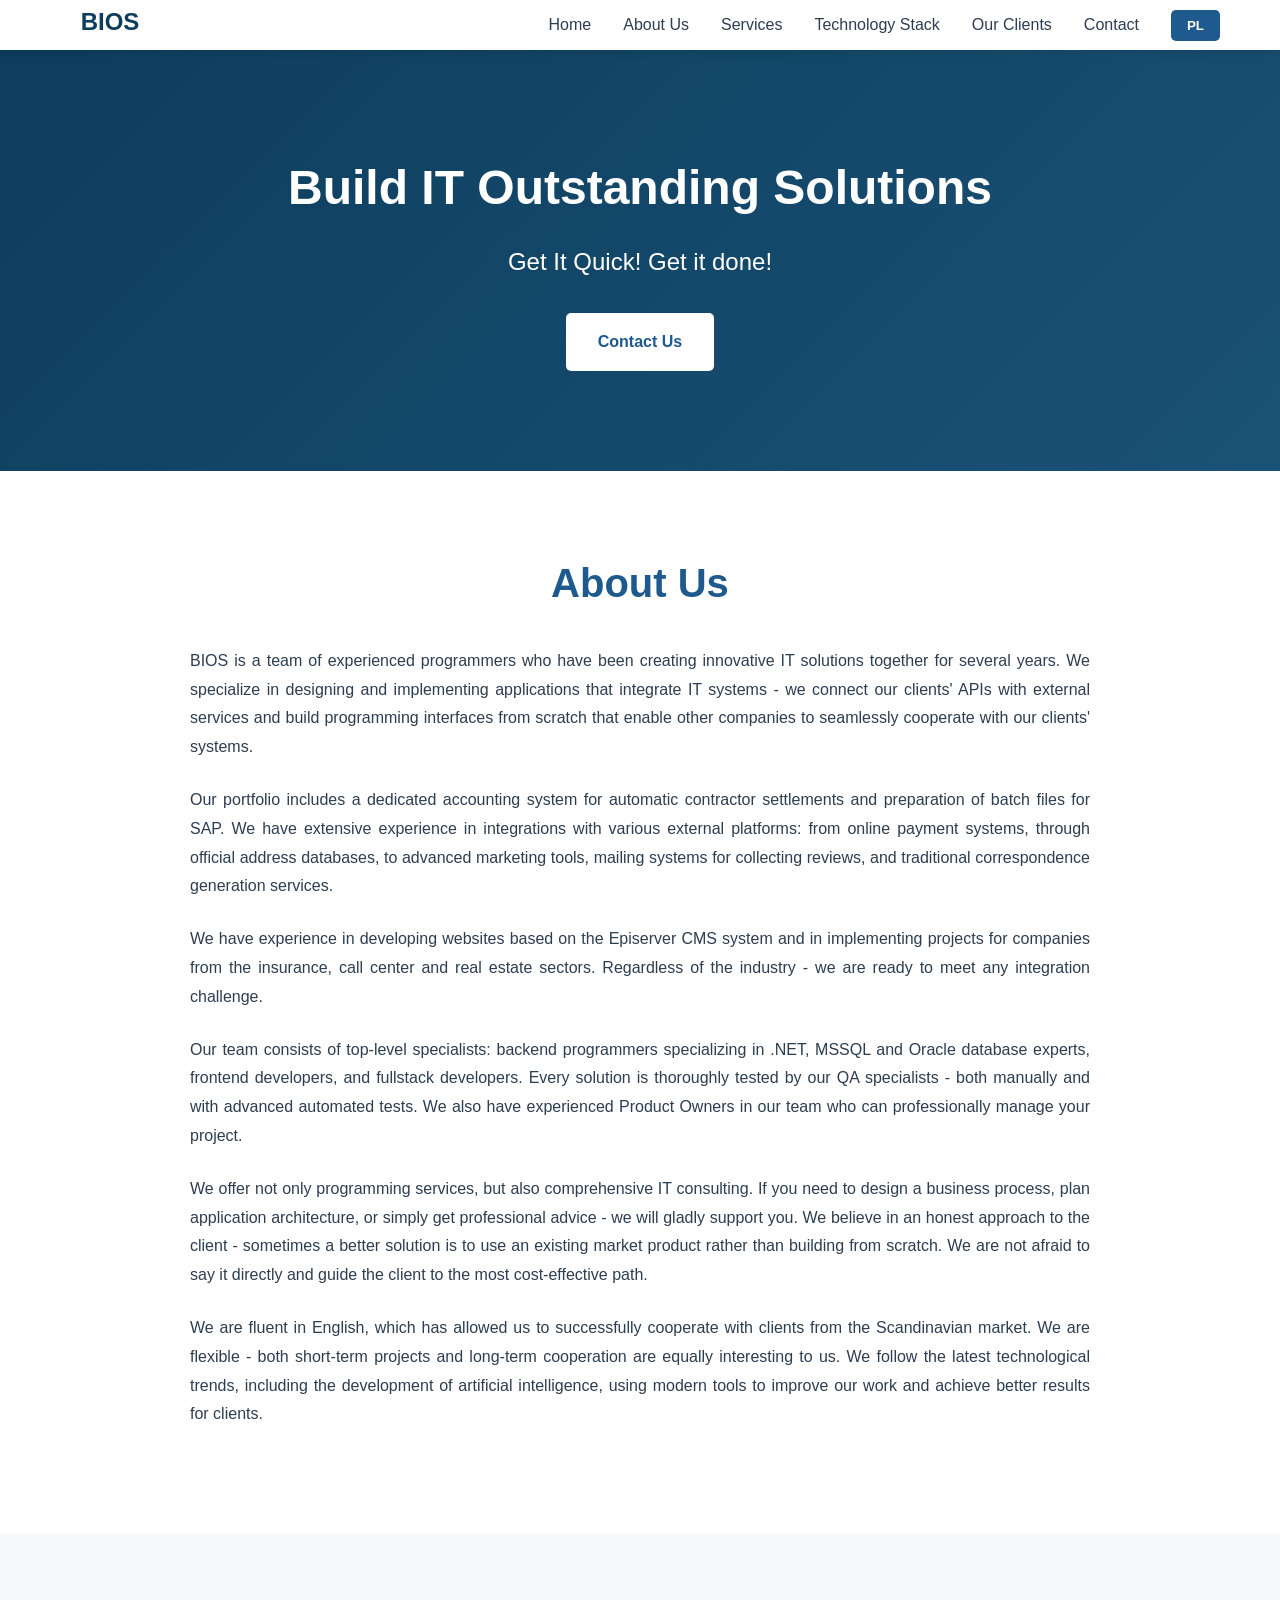
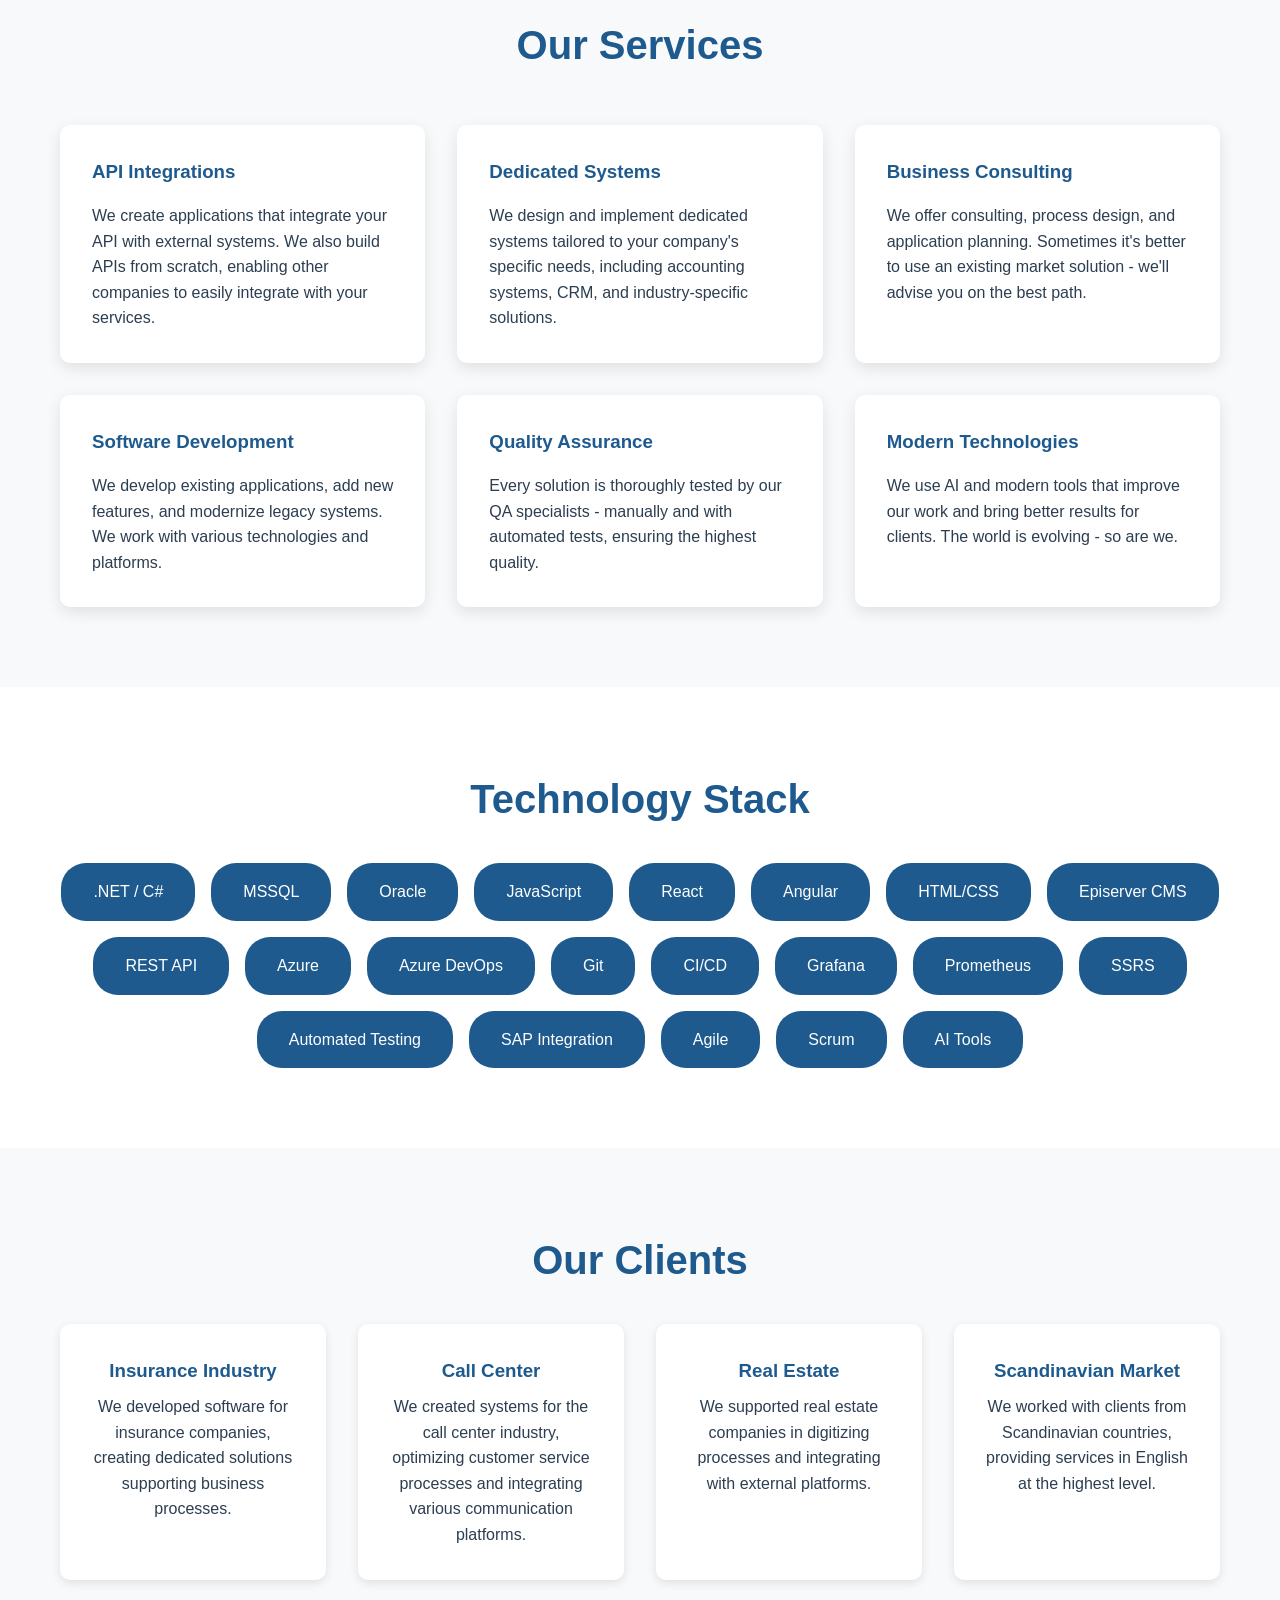
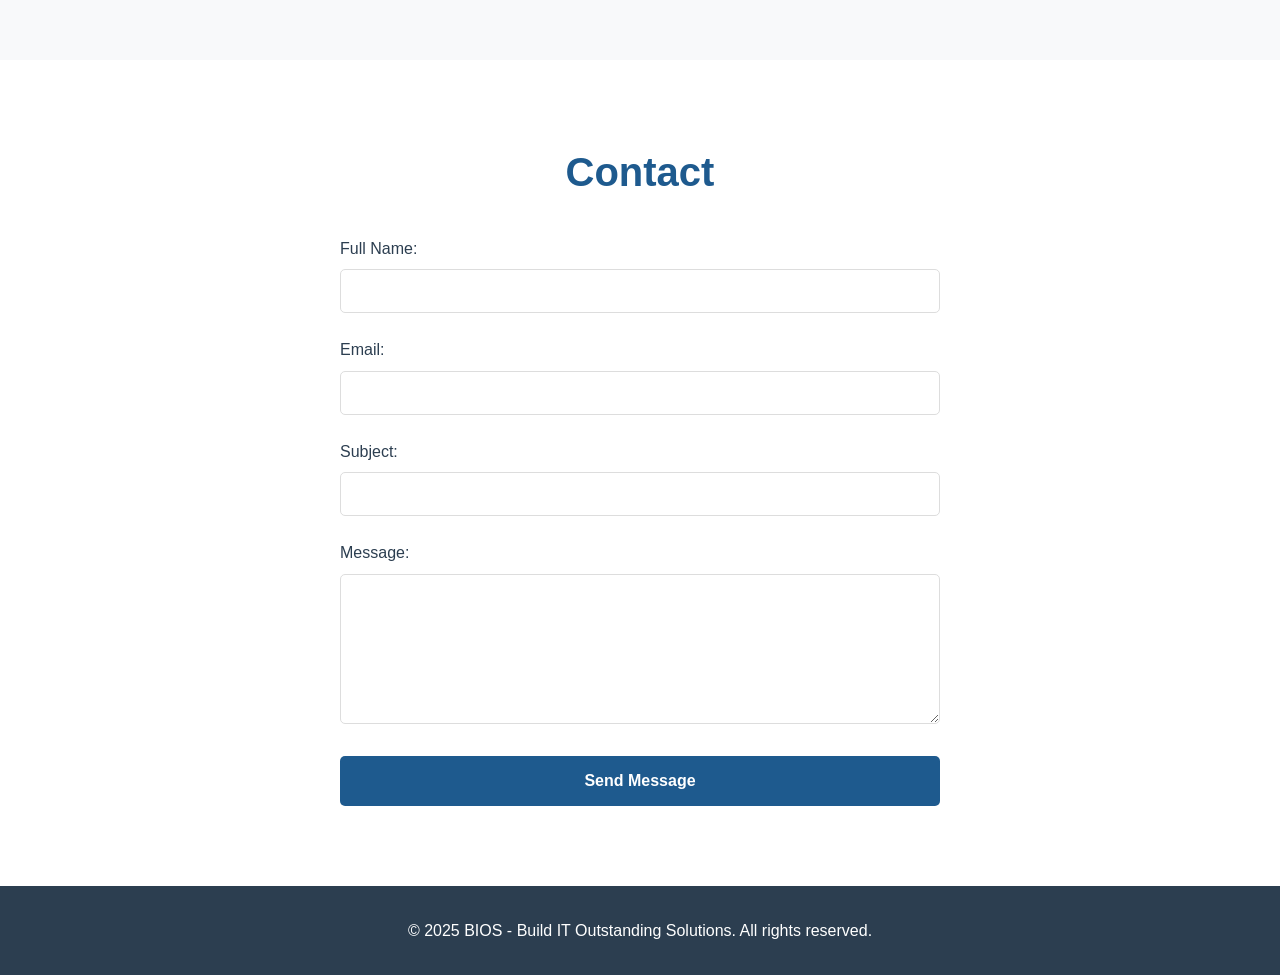
==== index.html @ 59b01c9f "Add files via upload" ====
<!DOCTYPE html>
<html lang="en">
<head>
    <meta charset="UTF-8">
    <meta name="viewport" content="width=device-width, initial-scale=1.0">
    <title>BIOS - Build IT Outstanding Solutions</title>
    <style>
        * {
            margin: 0;
            padding: 0;
            box-sizing: border-box;
        }

        :root {
            --primary-color: #1e5a8e;
            --secondary-color: #2980b9;
            --accent-color: #3498db;
            --text-dark: #2c3e50;
            --text-light: #7f8c8d;
            --bg-light: #f8f9fa;
            --white: #ffffff;
        }

        body {
            font-family: 'Segoe UI', Tahoma, Geneva, Verdana, sans-serif;
            line-height: 1.6;
            color: var(--text-dark);
        }

        .container {
            max-width: 1200px;
            margin: 0 auto;
            padding: 0 20px;
        }

        header {
            background: var(--white);
            box-shadow: 0 2px 10px rgba(0,0,0,0.1);
            position: sticky;
            top: 0;
            z-index: 1000;
        }

        nav {
            display: flex;
            justify-content: space-between;
            align-items: center;
            padding: 1rem 0;
        }

        .logo {
            height: 50px;
            filter: none;
        }

        .nav-links {
            display: flex;
            list-style: none;
            gap: 2rem;
            align-items: center;
        }

        .nav-links a {
            text-decoration: none;
            color: var(--text-dark);
            font-weight: 500;
            transition: color 0.3s;
        }

        .nav-links a:hover {
            color: var(--primary-color);
        }

        .lang-switch {
            background: var(--primary-color);
            color: white;
            border: none;
            padding: 0.5rem 1rem;
            border-radius: 5px;
            cursor: pointer;
            font-weight: bold;
            transition: background 0.3s;
        }

        .lang-switch:hover {
            background: var(--secondary-color);
        }

        .hero {
            background: linear-gradient(135deg, #0d3d5c, #1a5276);
            color: white;
            padding: 100px 0;
            text-align: center;
        }

        .hero h1 {
            font-size: 3rem;
            margin-bottom: 1rem;
        }

        .hero p {
            font-size: 1.5rem;
            margin-bottom: 2rem;
        }

        .cta-button {
            background: white;
            color: var(--primary-color);
            padding: 1rem 2rem;
            text-decoration: none;
            border-radius: 5px;
            font-weight: bold;
            display: inline-block;
            transition: transform 0.3s;
        }

        .cta-button:hover {
            transform: translateY(-3px);
        }

        section {
            padding: 80px 0;
        }

        section:nth-child(even):not(.hero) {
            background: var(--bg-light);
        }

        h2 {
            font-size: 2.5rem;
            color: var(--primary-color);
            margin-bottom: 2rem;
            text-align: center;
        }

        .about-content {
            max-width: 900px;
            margin: 0 auto;
            text-align: justify;
            line-height: 1.8;
        }

        .about-content p {
            margin-bottom: 1.5rem;
        }

        .services-grid {
            display: grid;
            grid-template-columns: repeat(auto-fit, minmax(300px, 1fr));
            gap: 2rem;
            margin-top: 3rem;
        }

        .service-card {
            background: white;
            padding: 2rem;
            border-radius: 10px;
            box-shadow: 0 5px 15px rgba(0,0,0,0.1);
            transition: transform 0.3s;
        }

        .service-card:hover {
            transform: translateY(-10px);
        }

        .service-card h3 {
            color: var(--primary-color);
            margin-bottom: 1rem;
        }

        .tech-stack {
            display: flex;
            flex-wrap: wrap;
            gap: 1rem;
            justify-content: center;
            margin-top: 2rem;
        }

        .tech-item {
            background: var(--primary-color);
            color: white;
            padding: 1rem 2rem;
            border-radius: 25px;
            font-weight: 500;
        }

        .clients-list {
            display: grid;
            grid-template-columns: repeat(auto-fit, minmax(250px, 1fr));
            gap: 2rem;
            margin-top: 2rem;
        }

        .client-card {
            background: white;
            padding: 2rem;
            border-radius: 10px;
            text-align: center;
            box-shadow: 0 3px 10px rgba(0,0,0,0.1);
        }

        .client-card h3 {
            color: var(--primary-color);
            margin-bottom: 0.5rem;
        }

        .contact-form {
            max-width: 600px;
            margin: 0 auto;
        }

        .form-group {
            margin-bottom: 1.5rem;
        }

        .form-group label {
            display: block;
            margin-bottom: 0.5rem;
            font-weight: 500;
        }

        .form-group input,
        .form-group textarea {
            width: 100%;
            padding: 0.75rem;
            border: 1px solid #ddd;
            border-radius: 5px;
            font-size: 1rem;
        }

        .form-group textarea {
            min-height: 150px;
            resize: vertical;
        }

        .submit-button {
            background: var(--primary-color);
            color: white;
            padding: 1rem 2rem;
            border: none;
            border-radius: 5px;
            font-size: 1rem;
            cursor: pointer;
            width: 100%;
            font-weight: bold;
            transition: background 0.3s;
        }

        .submit-button:hover {
            background: var(--secondary-color);
        }

        footer {
            background: var(--text-dark);
            color: white;
            text-align: center;
            padding: 2rem 0;
        }

        .mobile-menu-btn {
            display: none;
            background: none;
            border: none;
            font-size: 1.5rem;
            cursor: pointer;
        }

        @media (max-width: 768px) {
            .nav-links {
                display: none;
                flex-direction: column;
                position: absolute;
                top: 70px;
                left: 0;
                right: 0;
                background: white;
                padding: 1rem;
                box-shadow: 0 5px 10px rgba(0,0,0,0.1);
            }

            .nav-links.active {
                display: flex;
            }

            .mobile-menu-btn {
                display: block;
            }

            .hero h1 {
                font-size: 2rem;
            }

            .hero p {
                font-size: 1.2rem;
            }

            h2 {
                font-size: 2rem;
            }
        }
    </style>
</head>
<body>
    <header>
        <nav class="container">
            <img src="[data-uri]" alt="BIOS Logo" class="logo">
            <button class="mobile-menu-btn" onclick="toggleMenu()">☰</button>
            <ul class="nav-links" id="navLinks">
                <li><a href="#home" data-en="Home" data-pl="Start">Home</a></li>
                <li><a href="#about" data-en="About Us" data-pl="O nas">About Us</a></li>
                <li><a href="#services" data-en="Services" data-pl="Usługi">Services</a></li>
                <li><a href="#tech" data-en="Technology Stack" data-pl="Technologie">Technology Stack</a></li>
                <li><a href="#clients" data-en="Our Clients" data-pl="Klienci">Our Clients</a></li>
                <li><a href="#contact" data-en="Contact" data-pl="Kontakt">Contact</a></li>
                <li><button class="lang-switch" onclick="toggleLanguage()">PL</button></li>
            </ul>
        </nav>
    </header>

    <section class="hero" id="home">
        <div class="container">
            <h1 data-en="Build IT Outstanding Solutions" data-pl="Build IT Outstanding Solutions">Build IT Outstanding Solutions</h1>
            <p data-en="Get It Quick! Get it done!" data-pl="Get It Quick! Get it done!">Get It Quick! Get it done!</p>
            <a href="#contact" class="cta-button" data-en="Contact Us" data-pl="Skontaktuj się z nami">Contact Us</a>
        </div>
    </section>

    <section id="about" style="scroll-margin-top: 70px;">
        <div class="container">
            <h2 data-en="About Us" data-pl="O nas">About Us</h2>
            <div class="about-content">
                <p data-en="BIOS is a team of experienced programmers who have been creating innovative IT solutions together for several years. We specialize in designing and implementing applications that integrate IT systems - we connect our clients' APIs with external services and build programming interfaces from scratch that enable other companies to seamlessly cooperate with our clients' systems." data-pl="BIOS to zespół doświadczonych programistów, którzy od kilku lat tworzą razem innowacyjne rozwiązania IT. Nasza specjalizacja to projektowanie i implementacja aplikacji integrujących systemy informatyczne - łączymy API klientów z zewnętrznymi usługami oraz budujemy od podstaw interfejsy programistyczne, które umożliwiają innym firmom bezproblemową współpracę z systemami naszych klientów.">
                    BIOS is a team of experienced programmers who have been creating innovative IT solutions together for several years. We specialize in designing and implementing applications that integrate IT systems - we connect our clients' APIs with external services and build programming interfaces from scratch that enable other companies to seamlessly cooperate with our clients' systems.
                </p>
                <p data-en="Our portfolio includes a dedicated accounting system for automatic contractor settlements and preparation of batch files for SAP. We have extensive experience in integrations with various external platforms: from online payment systems, through official address databases, to advanced marketing tools, mailing systems for collecting reviews, and traditional correspondence generation services." data-pl="W naszym portfolio znajdują się między innymi dedykowany system księgowy do automatycznego rozliczania kontrahentów oraz przygotowywania plików wsadowych do SAP. Posiadamy bogate doświadczenie w integracjach z różnorodnymi platformami zewnętrznymi: od systemów płatności online, przez oficjalne bazy adresowe, po zaawansowane narzędzia marketingowe, systemy mailingowe do zbierania opinii oraz usługi generowania tradycyjnej korespondencji.">
                    Our portfolio includes a dedicated accounting system for automatic contractor settlements and preparation of batch files for SAP. We have extensive experience in integrations with various external platforms: from online payment systems, through official address databases, to advanced marketing tools, mailing systems for collecting reviews, and traditional correspondence generation services.
                </p>
                <p data-en="We have experience in developing websites based on the Episerver CMS system and in implementing projects for companies from the insurance, call center and real estate sectors. Regardless of the industry - we are ready to meet any integration challenge." data-pl="Mamy doświadczenie w rozwoju stron internetowych opartych na systemie CMS Episerver oraz w realizacji projektów dla firm z sektora ubezpieczeniowego, call center i nieruchomości. Niezależnie od branży - jesteśmy gotowi sprostać każdemu wyzwaniu integracyjnemu.">
                    We have experience in developing websites based on the Episerver CMS system and in implementing projects for companies from the insurance, call center and real estate sectors. Regardless of the industry - we are ready to meet any integration challenge.
                </p>
                <p data-en="Our team consists of top-level specialists: backend programmers specializing in .NET, MSSQL and Oracle database experts, frontend developers, and fullstack developers. Every solution is thoroughly tested by our QA specialists - both manually and with advanced automated tests. We also have experienced Product Owners in our team who can professionally manage your project." data-pl="Nasz zespół tworzą specjaliści na najwyższym poziomie: programiści backend specjalizujący się w .NET, eksperci baz danych MSSQL i Oracle, frontend developerzy oraz fullstack developerzy. Każde rozwiązanie jest szczegółowo testowane przez naszych specjalistów QA - zarówno manualnie, jak i za pomocą zaawansowanych testów automatycznych. W zespole posiadamy również doświadczonych Product Ownerów, którzy mogą profesjonalnie zarządzać Twoim projektem.">
                    Our team consists of top-level specialists: backend programmers specializing in .NET, MSSQL and Oracle database experts, frontend developers, and fullstack developers. Every solution is thoroughly tested by our QA specialists - both manually and with advanced automated tests. We also have experienced Product Owners in our team who can professionally manage your project.
                </p>
                <p data-en="We offer not only programming services, but also comprehensive IT consulting. If you need to design a business process, plan application architecture, or simply get professional advice - we will gladly support you. We believe in an honest approach to the client - sometimes a better solution is to use an existing market product rather than building from scratch. We are not afraid to say it directly and guide the client to the most cost-effective path." data-pl="Oferujemy nie tylko usługi programistyczne, ale również kompleksowy konsulting IT. Jeśli potrzebujesz zaprojektowania procesu biznesowego, zaplanowania architektury aplikacji czy po prostu fachowej konsultacji - chętnie Cię wspomożemy. Wierzymy w uczciwe podejście do klienta - czasem lepszym rozwiązaniem jest skorzystanie z gotowego produktu rynkowego niż budowa od zera. Nie boimy się powiedzieć tego wprost i naprowadzić klienta na najbardziej opłacalną ścieżkę.">
                    We offer not only programming services, but also comprehensive IT consulting. If you need to design a business process, plan application architecture, or simply get professional advice - we will gladly support you. We believe in an honest approach to the client - sometimes a better solution is to use an existing market product rather than building from scratch. We are not afraid to say it directly and guide the client to the most cost-effective path.
                </p>
                <p data-en="We are fluent in English, which has allowed us to successfully cooperate with clients from the Scandinavian market. We are flexible - both short-term projects and long-term cooperation are equally interesting to us. We follow the latest technological trends, including the development of artificial intelligence, using modern tools to improve our work and achieve better results for clients." data-pl="Biegle posługujemy się językiem angielskim, co pozwoliło nam skutecznie współpracować z klientami z rynku skandynawskiego. Jesteśmy elastyczni - zarówno krótkoterminowe projekty, jak i długofalowa współpraca są dla nas równie interesujące. Śledzimy najnowsze trendy technologiczne, w tym rozwój sztucznej inteligencji, wykorzystując nowoczesne narzędzia do usprawnienia naszej pracy i osiągania lepszych rezultatów dla klientów.">
                    We are fluent in English, which has allowed us to successfully cooperate with clients from the Scandinavian market. We are flexible - both short-term projects and long-term cooperation are equally interesting to us. We follow the latest technological trends, including the development of artificial intelligence, using modern tools to improve our work and achieve better results for clients.
                </p>
            </div>
        </div>
    </section>

    <section id="services" style="scroll-margin-top: 70px;">
        <div class="container">
            <h2 data-en="Our Services" data-pl="Nasze usługi">Our Services</h2>
            <div class="services-grid">
                <div class="service-card">
                    <h3 data-en="API Integrations" data-pl="Integracje API">API Integrations</h3>
                    <p data-en="We create applications that integrate your API with external systems. We also build APIs from scratch, enabling other companies to easily integrate with your services." data-pl="Tworzymy aplikacje integrujące Twoje API z zewnętrznymi systemami. Budujemy również API od podstaw, umożliwiając innym firmom łatwą integrację z Twoimi usługami.">
                        We create applications that integrate your API with external systems. We also build APIs from scratch, enabling other companies to easily integrate with your services.
                    </p>
                </div>
                <div class="service-card">
                    <h3 data-en="Dedicated Systems" data-pl="Systemy dedykowane">Dedicated Systems</h3>
                    <p data-en="We design and implement dedicated systems tailored to your company's specific needs, including accounting systems, CRM, and industry-specific solutions." data-pl="Projektujemy i wdrażamy dedykowane systemy dostosowane do specyficznych potrzeb Twojej firmy, w tym systemy księgowe, CRM, czy rozwiązania branżowe.">
                        We design and implement dedicated systems tailored to your company's specific needs, including accounting systems, CRM, and industry-specific solutions.
                    </p>
                </div>
                <div class="service-card">
                    <h3 data-en="Business Consulting" data-pl="Konsulting biznesowy">Business Consulting</h3>
                    <p data-en="We offer consulting, process design, and application planning. Sometimes it's better to use an existing market solution - we'll advise you on the best path." data-pl="Oferujemy konsultacje, projektowanie procesów i planowanie aplikacji. Czasem lepiej skorzystać z gotowego rozwiązania rynkowego - doradzimy Ci najlepszą ścieżkę.">
                        We offer consulting, process design, and application planning. Sometimes it's better to use an existing market solution - we'll advise you on the best path.
                    </p>
                </div>
                <div class="service-card">
                    <h3 data-en="Software Development" data-pl="Rozwój oprogramowania">Software Development</h3>
                    <p data-en="We develop existing applications, add new features, and modernize legacy systems. We work with various technologies and platforms." data-pl="Rozwijamy istniejące aplikacje, dodajemy nowe funkcjonalności i modernizujemy legacy systems. Pracujemy z różnymi technologiami i platformami.">
                        We develop existing applications, add new features, and modernize legacy systems. We work with various technologies and platforms.
                    </p>
                </div>
                <div class="service-card">
                    <h3 data-en="Quality Assurance" data-pl="Zapewnienie jakości">Quality Assurance</h3>
                    <p data-en="Every solution is thoroughly tested by our QA specialists - manually and with automated tests, ensuring the highest quality." data-pl="Każde rozwiązanie jest dokładnie testowane przez naszych specjalistów QA - manualnie oraz za pomocą testów automatycznych, zapewniając najwyższą jakość.">
                        Every solution is thoroughly tested by our QA specialists - manually and with automated tests, ensuring the highest quality.
                    </p>
                </div>
                <div class="service-card">
                    <h3 data-en="Modern Technologies" data-pl="Nowoczesne technologie">Modern Technologies</h3>
                    <p data-en="We use AI and modern tools that improve our work and bring better results for clients. The world is evolving - so are we." data-pl="Wykorzystujemy AI i nowoczesne narzędzia, które usprawniają naszą pracę i przynoszą lepsze rezultaty dla klientów. Świat się rozwija - my również.">
                        We use AI and modern tools that improve our work and bring better results for clients. The world is evolving - so are we.
                    </p>
                </div>
            </div>
        </div>
    </section>

    <section id="tech" style="scroll-margin-top: 70px;">
        <div class="container">
            <h2 data-en="Technology Stack" data-pl="Stack technologiczny">Technology Stack</h2>
            <div class="tech-stack">
                <span class="tech-item">.NET / C#</span>
                <span class="tech-item">MSSQL</span>
                <span class="tech-item">Oracle</span>
                <span class="tech-item">JavaScript</span>
                <span class="tech-item">React</span>
                <span class="tech-item">Angular</span>
                <span class="tech-item">HTML/CSS</span>
                <span class="tech-item">Episerver CMS</span>
                <span class="tech-item">REST API</span>
                <span class="tech-item">Azure</span>
                <span class="tech-item">Azure DevOps</span>
                <span class="tech-item">Git</span>
                <span class="tech-item">CI/CD</span>
                <span class="tech-item">Grafana</span>
                <span class="tech-item">Prometheus</span>
                <span class="tech-item">SSRS</span>
                <span class="tech-item">Automated Testing</span>
                <span class="tech-item">SAP Integration</span>
                <span class="tech-item">Agile</span>
                <span class="tech-item">Scrum</span>
                <span class="tech-item">AI Tools</span>
            </div>
        </div>
    </section>

    <section id="clients" style="scroll-margin-top: 70px;">
        <div class="container">
            <h2 data-en="Our Clients" data-pl="Nasi klienci">Our Clients</h2>
            <div class="clients-list">
                <div class="client-card">
                    <h3 data-en="Insurance Industry" data-pl="Branża ubezpieczeniowa">Insurance Industry</h3>
                    <p data-en="We developed software for insurance companies, creating dedicated solutions supporting business processes." data-pl="Rozwijaliśmy oprogramowanie dla firm ubezpieczeniowych, tworząc dedykowane rozwiązania wspierające procesy biznesowe.">
                        We developed software for insurance companies, creating dedicated solutions supporting business processes.
                    </p>
                </div>
                <div class="client-card">
                    <h3 data-en="Call Center" data-pl="Call Center">Call Center</h3>
                    <p data-en="We created systems for the call center industry, optimizing customer service processes and integrating various communication platforms." data-pl="Tworzyliśmy systemy dla branży call center, optymalizując procesy obsługi klienta i integrując różne platformy komunikacyjne.">
                        We created systems for the call center industry, optimizing customer service processes and integrating various communication platforms.
                    </p>
                </div>
                <div class="client-card">
                    <h3 data-en="Real Estate" data-pl="Nieruchomości">Real Estate</h3>
                    <p data-en="We supported real estate companies in digitizing processes and integrating with external platforms." data-pl="Wspieraliśmy firmy z branży nieruchomości w digitalizacji procesów i integracji z zewnętrznymi platformami.">
                        We supported real estate companies in digitizing processes and integrating with external platforms.
                    </p>
                </div>
                <div class="client-card">
                    <h3 data-en="Scandinavian Market" data-pl="Rynek skandynawski">Scandinavian Market</h3>
                    <p data-en="We worked with clients from Scandinavian countries, providing services in English at the highest level." data-pl="Współpracowaliśmy z klientami z krajów skandynawskich, świadcząc usługi w języku angielskim na najwyższym poziomie.">
                        We worked with clients from Scandinavian countries, providing services in English at the highest level.
                    </p>
                </div>
            </div>
        </div>
    </section>

    <section id="contact" style="scroll-margin-top: 70px;">
        <div class="container">
            <h2 data-en="Contact" data-pl="Kontakt">Contact</h2>
            <form class="contact-form" onsubmit="handleSubmit(event)">
                <div class="form-group">
                    <label data-en="Full Name:" data-pl="Imię i nazwisko:">Full Name:</label>
                    <input type="text" required>
                </div>
                <div class="form-group">
                    <label data-en="Email:" data-pl="Email:">Email:</label>
                    <input type="email" required>
                </div>
                <div class="form-group">
                    <label data-en="Subject:" data-pl="Temat:">Subject:</label>
                    <input type="text" required>
                </div>
                <div class="form-group">
                    <label data-en="Message:" data-pl="Wiadomość:">Message:</label>
                    <textarea required></textarea>
                </div>
                <button type="submit" class="submit-button" data-en="Send Message" data-pl="Wyślij wiadomość">Send Message</button>
            </form>
        </div>
    </section>

    <footer>
        <div class="container">
            <p>&copy; 2025 BIOS - Build IT Outstanding Solutions. <span data-en="All rights reserved." data-pl="Wszelkie prawa zastrzeżone.">All rights reserved.</span></p>
        </div>
    </footer>

    <script>
        let currentLang = 'en';

        function toggleLanguage() {
            currentLang = currentLang === 'en' ? 'pl' : 'en';
            const langButton = document.querySelector('.lang-switch');
            langButton.textContent = currentLang === 'en' ? 'PL' : 'EN';
            
            document.querySelectorAll('[data-pl][data-en]').forEach(element => {
                element.textContent = currentLang === 'en' ? element.getAttribute('data-en') : element.getAttribute('data-pl');
            });

            document.documentElement.lang = currentLang;
        }

        function toggleMenu() {
            const navLinks = document.getElementById('navLinks');
            navLinks.classList.toggle('active');
        }

        function handleSubmit(event) {
            event.preventDefault();
            alert(currentLang === 'en' ? 'Thank you for your message! We will contact you soon.' : 'Dziękujemy za wiadomość! Skontaktujemy się wkrótce.');
            event.target.reset();
        }

        function scrollToSection(sectionId) {
            event.preventDefault();
            event.stopPropagation();
            const target = document.querySelector(sectionId);
            if (target) {
                target.scrollIntoView({
                    behavior: 'smooth',
                    block: 'start'
                });
                const navLinks = document.getElementById('navLinks');
                navLinks.classList.remove('active');
            }
            return false;
        }

        document.addEventListener('DOMContentLoaded', function() {
            document.querySelectorAll('a[href^="#"]').forEach(anchor => {
                anchor.addEventListener('click', function (e) {
                    e.preventDefault();
                    e.stopPropagation();
                    const href = this.getAttribute('href');
                    const target = document.querySelector(href);
                    if (target) {
                        target.scrollIntoView({
                            behavior: 'smooth',
                            block: 'start'
                        });
                        const navLinks = document.getElementById('navLinks');
                        navLinks.classList.remove('active');
                    }
                    return false;
                });
            });
        });
    </script>
</body>
</html>
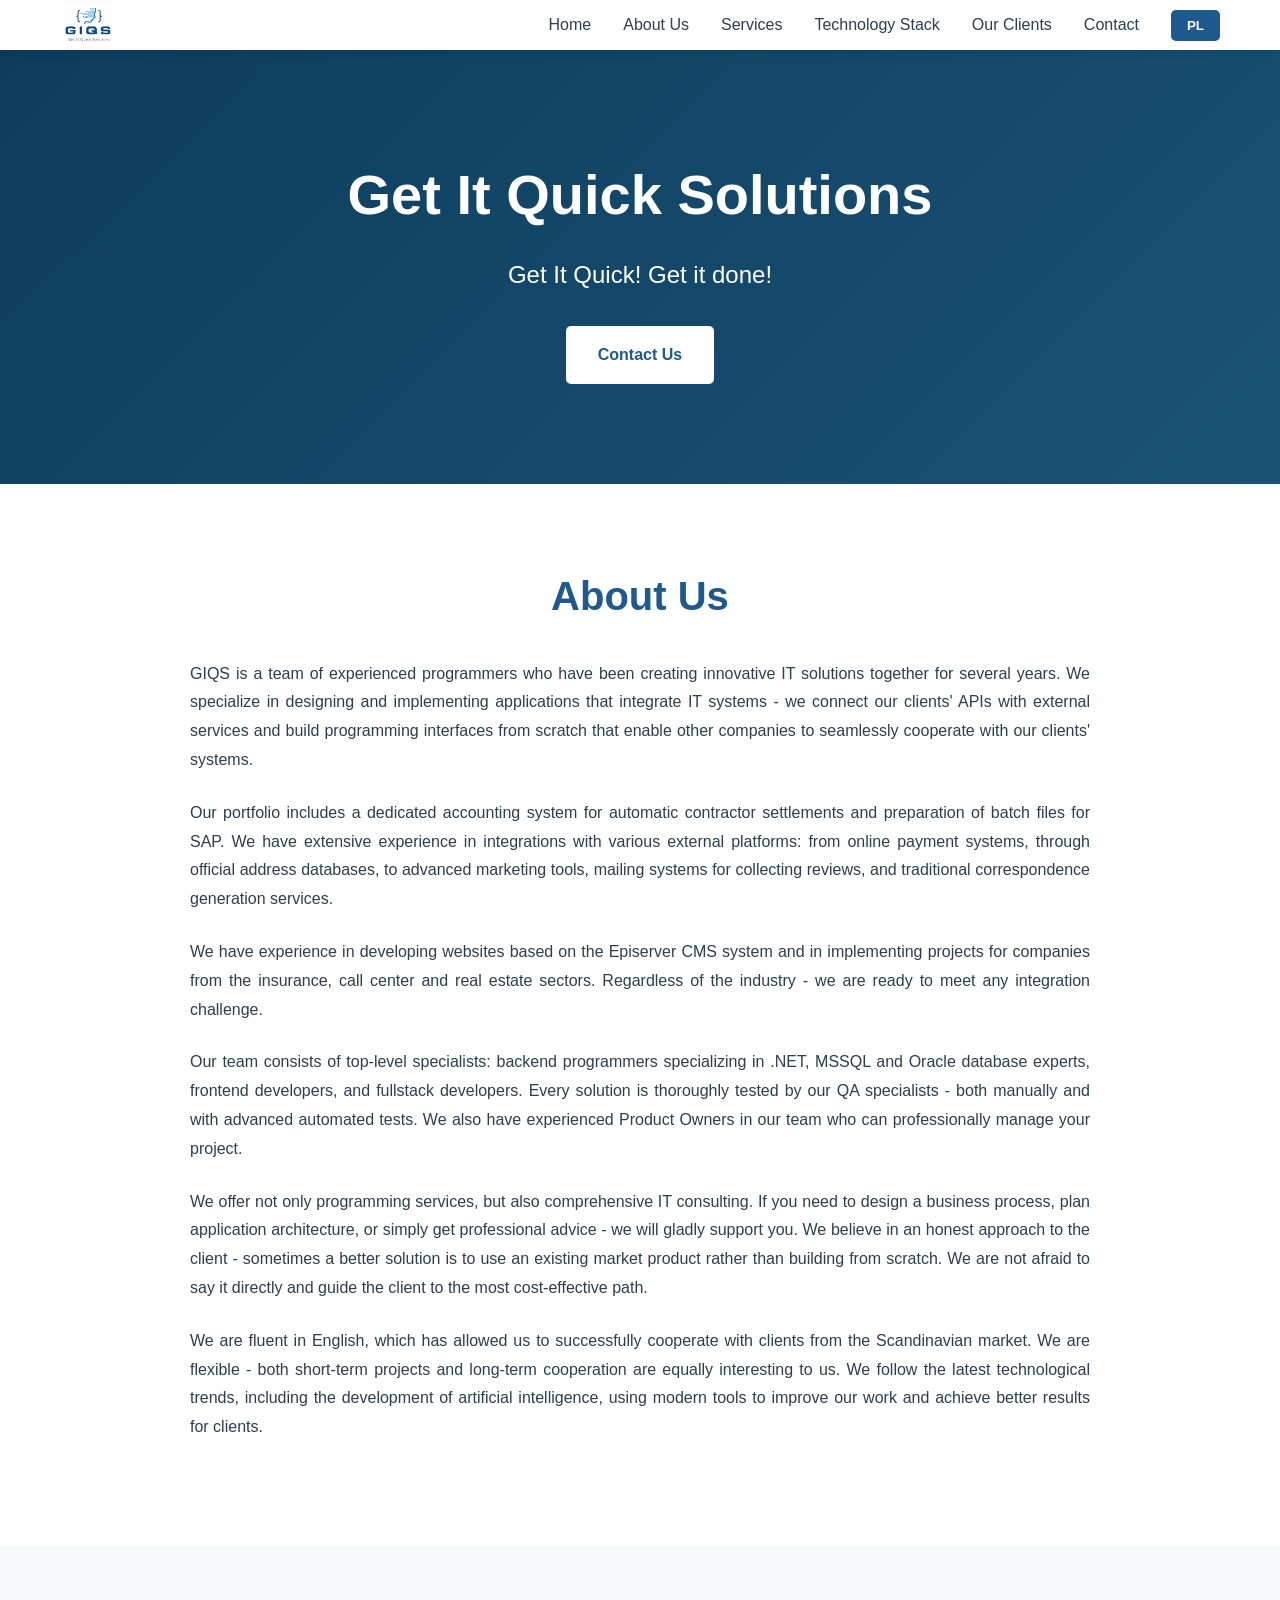
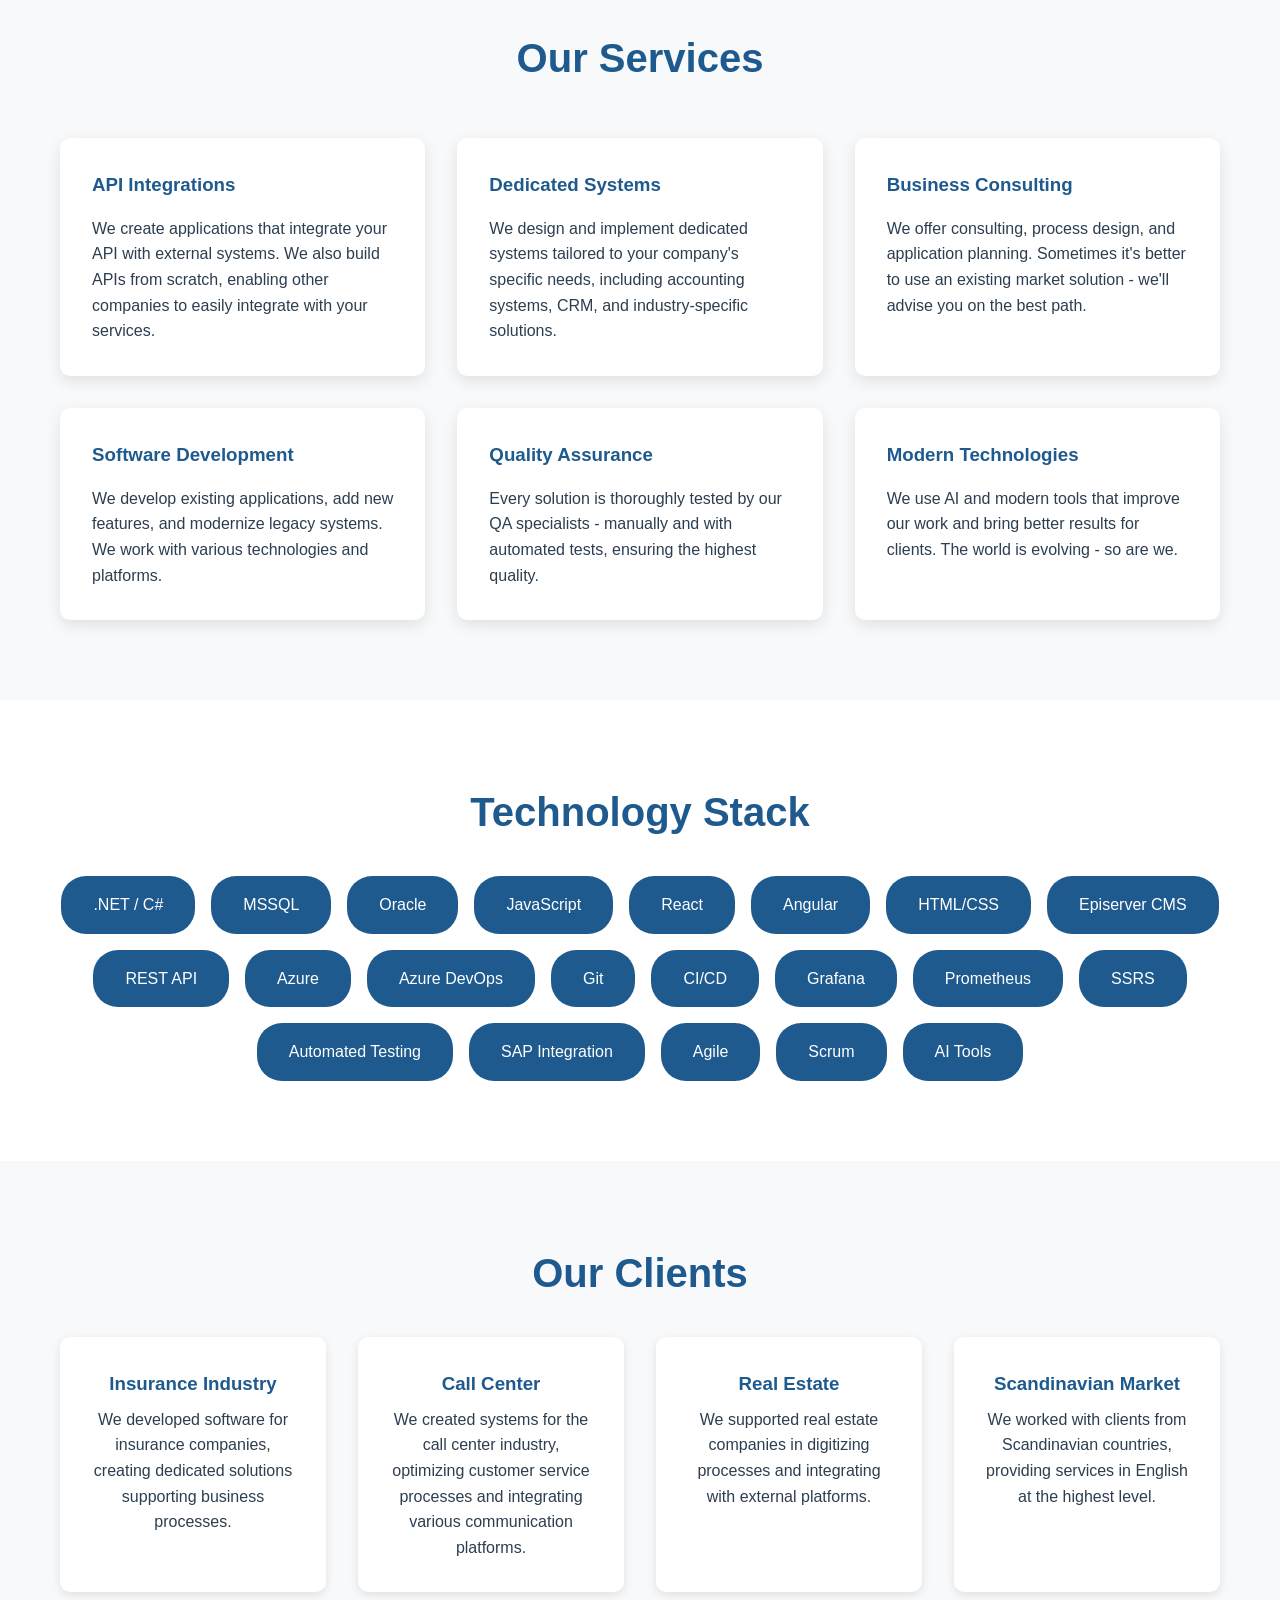
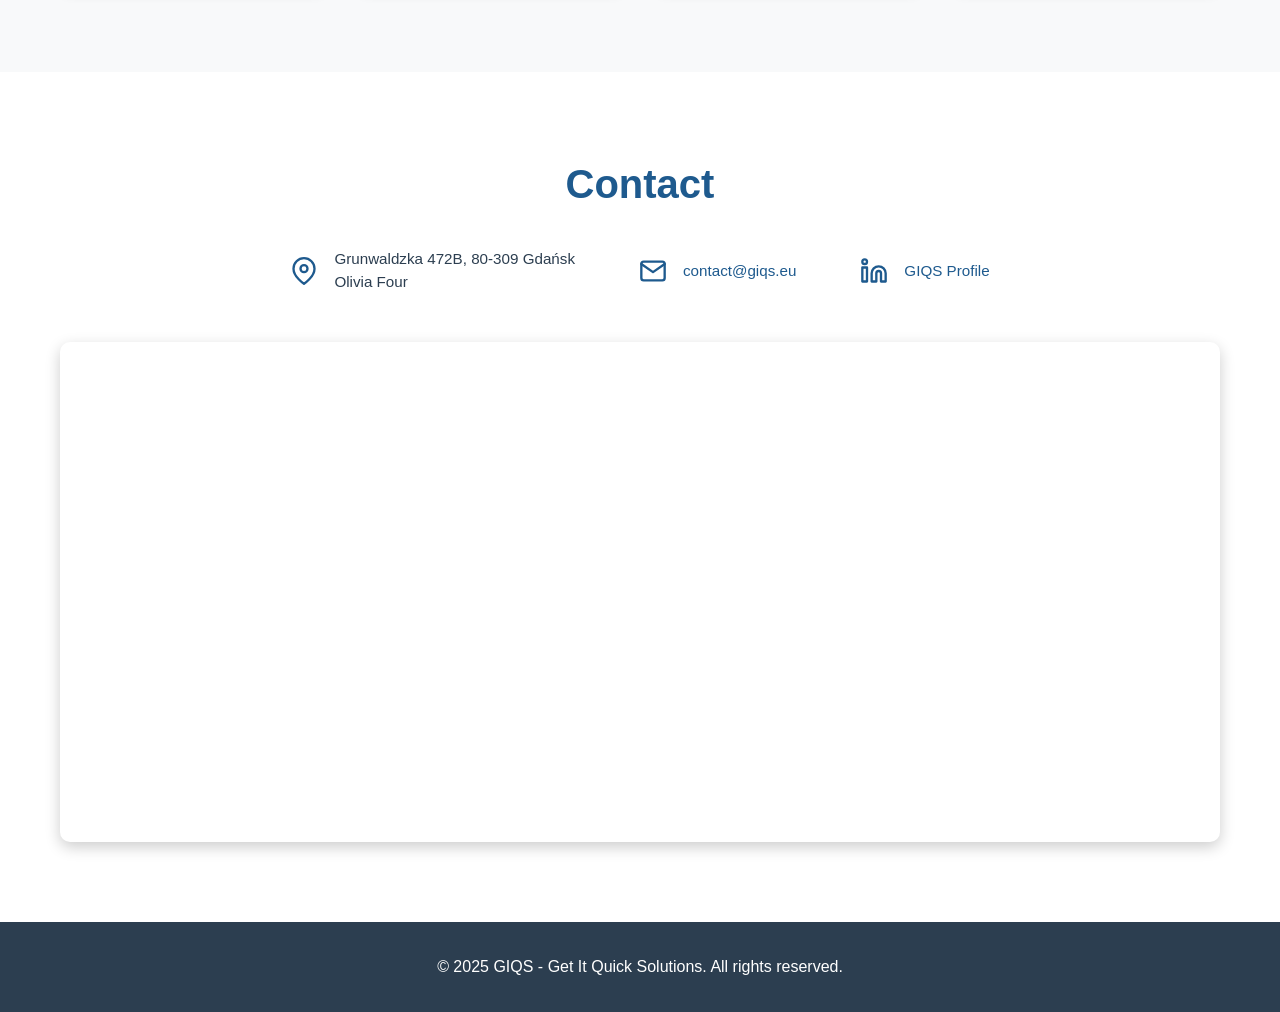
==== commit 352ffc9d: "WIP" ====
--- a/index.html
+++ b/index.html
@@ -3,307 +3,13 @@
 <head>
     <meta charset="UTF-8">
     <meta name="viewport" content="width=device-width, initial-scale=1.0">
-    <title>BIOS - Build IT Outstanding Solutions</title>
-    <style>
-        * {
-            margin: 0;
-            padding: 0;
-            box-sizing: border-box;
-        }
-
-        :root {
-            --primary-color: #1e5a8e;
-            --secondary-color: #2980b9;
-            --accent-color: #3498db;
-            --text-dark: #2c3e50;
-            --text-light: #7f8c8d;
-            --bg-light: #f8f9fa;
-            --white: #ffffff;
-        }
-
-        body {
-            font-family: 'Segoe UI', Tahoma, Geneva, Verdana, sans-serif;
-            line-height: 1.6;
-            color: var(--text-dark);
-        }
-
-        .container {
-            max-width: 1200px;
-            margin: 0 auto;
-            padding: 0 20px;
-        }
-
-        header {
-            background: var(--white);
-            box-shadow: 0 2px 10px rgba(0,0,0,0.1);
-            position: sticky;
-            top: 0;
-            z-index: 1000;
-        }
-
-        nav {
-            display: flex;
-            justify-content: space-between;
-            align-items: center;
-            padding: 1rem 0;
-        }
-
-        .logo {
-            height: 50px;
-            filter: none;
-        }
-
-        .nav-links {
-            display: flex;
-            list-style: none;
-            gap: 2rem;
-            align-items: center;
-        }
-
-        .nav-links a {
-            text-decoration: none;
-            color: var(--text-dark);
-            font-weight: 500;
-            transition: color 0.3s;
-        }
-
-        .nav-links a:hover {
-            color: var(--primary-color);
-        }
-
-        .lang-switch {
-            background: var(--primary-color);
-            color: white;
-            border: none;
-            padding: 0.5rem 1rem;
-            border-radius: 5px;
-            cursor: pointer;
-            font-weight: bold;
-            transition: background 0.3s;
-        }
-
-        .lang-switch:hover {
-            background: var(--secondary-color);
-        }
-
-        .hero {
-            background: linear-gradient(135deg, #0d3d5c, #1a5276);
-            color: white;
-            padding: 100px 0;
-            text-align: center;
-        }
-
-        .hero h1 {
-            font-size: 3rem;
-            margin-bottom: 1rem;
-        }
-
-        .hero p {
-            font-size: 1.5rem;
-            margin-bottom: 2rem;
-        }
-
-        .cta-button {
-            background: white;
-            color: var(--primary-color);
-            padding: 1rem 2rem;
-            text-decoration: none;
-            border-radius: 5px;
-            font-weight: bold;
-            display: inline-block;
-            transition: transform 0.3s;
-        }
-
-        .cta-button:hover {
-            transform: translateY(-3px);
-        }
-
-        section {
-            padding: 80px 0;
-        }
-
-        section:nth-child(even):not(.hero) {
-            background: var(--bg-light);
-        }
-
-        h2 {
-            font-size: 2.5rem;
-            color: var(--primary-color);
-            margin-bottom: 2rem;
-            text-align: center;
-        }
-
-        .about-content {
-            max-width: 900px;
-            margin: 0 auto;
-            text-align: justify;
-            line-height: 1.8;
-        }
-
-        .about-content p {
-            margin-bottom: 1.5rem;
-        }
-
-        .services-grid {
-            display: grid;
-            grid-template-columns: repeat(auto-fit, minmax(300px, 1fr));
-            gap: 2rem;
-            margin-top: 3rem;
-        }
-
-        .service-card {
-            background: white;
-            padding: 2rem;
-            border-radius: 10px;
-            box-shadow: 0 5px 15px rgba(0,0,0,0.1);
-            transition: transform 0.3s;
-        }
-
-        .service-card:hover {
-            transform: translateY(-10px);
-        }
-
-        .service-card h3 {
-            color: var(--primary-color);
-            margin-bottom: 1rem;
-        }
-
-        .tech-stack {
-            display: flex;
-            flex-wrap: wrap;
-            gap: 1rem;
-            justify-content: center;
-            margin-top: 2rem;
-        }
-
-        .tech-item {
-            background: var(--primary-color);
-            color: white;
-            padding: 1rem 2rem;
-            border-radius: 25px;
-            font-weight: 500;
-        }
-
-        .clients-list {
-            display: grid;
-            grid-template-columns: repeat(auto-fit, minmax(250px, 1fr));
-            gap: 2rem;
-            margin-top: 2rem;
-        }
-
-        .client-card {
-            background: white;
-            padding: 2rem;
-            border-radius: 10px;
-            text-align: center;
-            box-shadow: 0 3px 10px rgba(0,0,0,0.1);
-        }
-
-        .client-card h3 {
-            color: var(--primary-color);
-            margin-bottom: 0.5rem;
-        }
-
-        .contact-form {
-            max-width: 600px;
-            margin: 0 auto;
-        }
-
-        .form-group {
-            margin-bottom: 1.5rem;
-        }
-
-        .form-group label {
-            display: block;
-            margin-bottom: 0.5rem;
-            font-weight: 500;
-        }
-
-        .form-group input,
-        .form-group textarea {
-            width: 100%;
-            padding: 0.75rem;
-            border: 1px solid #ddd;
-            border-radius: 5px;
-            font-size: 1rem;
-        }
-
-        .form-group textarea {
-            min-height: 150px;
-            resize: vertical;
-        }
-
-        .submit-button {
-            background: var(--primary-color);
-            color: white;
-            padding: 1rem 2rem;
-            border: none;
-            border-radius: 5px;
-            font-size: 1rem;
-            cursor: pointer;
-            width: 100%;
-            font-weight: bold;
-            transition: background 0.3s;
-        }
-
-        .submit-button:hover {
-            background: var(--secondary-color);
-        }
-
-        footer {
-            background: var(--text-dark);
-            color: white;
-            text-align: center;
-            padding: 2rem 0;
-        }
-
-        .mobile-menu-btn {
-            display: none;
-            background: none;
-            border: none;
-            font-size: 1.5rem;
-            cursor: pointer;
-        }
-
-        @media (max-width: 768px) {
-            .nav-links {
-                display: none;
-                flex-direction: column;
-                position: absolute;
-                top: 70px;
-                left: 0;
-                right: 0;
-                background: white;
-                padding: 1rem;
-                box-shadow: 0 5px 10px rgba(0,0,0,0.1);
-            }
-
-            .nav-links.active {
-                display: flex;
-            }
-
-            .mobile-menu-btn {
-                display: block;
-            }
-
-            .hero h1 {
-                font-size: 2rem;
-            }
-
-            .hero p {
-                font-size: 1.2rem;
-            }
-
-            h2 {
-                font-size: 2rem;
-            }
-        }
-    </style>
+    <title>GIQS - Get It Quick Solutions</title>
+    <link rel="stylesheet" href="css/styles.css">
 </head>
 <body>
     <header>
         <nav class="container">
-            <img src="[data-uri]" alt="BIOS Logo" class="logo">
+            <img src="images/logoGIQS.png" alt="GIQS Logo" class="logo">
             <button class="mobile-menu-btn" onclick="toggleMenu()">☰</button>
             <ul class="nav-links" id="navLinks">
                 <li><a href="#home" data-en="Home" data-pl="Start">Home</a></li>
@@ -319,7 +25,7 @@
 
     <section class="hero" id="home">
         <div class="container">
-            <h1 data-en="Build IT Outstanding Solutions" data-pl="Build IT Outstanding Solutions">Build IT Outstanding Solutions</h1>
+            <h1 data-en="Get It Quick Solutions" data-pl="Get It Quick Solutions">Get It Quick Solutions</h1>
             <p data-en="Get It Quick! Get it done!" data-pl="Get It Quick! Get it done!">Get It Quick! Get it done!</p>
             <a href="#contact" class="cta-button" data-en="Contact Us" data-pl="Skontaktuj się z nami">Contact Us</a>
         </div>
@@ -329,8 +35,8 @@
         <div class="container">
             <h2 data-en="About Us" data-pl="O nas">About Us</h2>
             <div class="about-content">
-                <p data-en="BIOS is a team of experienced programmers who have been creating innovative IT solutions together for several years. We specialize in designing and implementing applications that integrate IT systems - we connect our clients' APIs with external services and build programming interfaces from scratch that enable other companies to seamlessly cooperate with our clients' systems." data-pl="BIOS to zespół doświadczonych programistów, którzy od kilku lat tworzą razem innowacyjne rozwiązania IT. Nasza specjalizacja to projektowanie i implementacja aplikacji integrujących systemy informatyczne - łączymy API klientów z zewnętrznymi usługami oraz budujemy od podstaw interfejsy programistyczne, które umożliwiają innym firmom bezproblemową współpracę z systemami naszych klientów.">
-                    BIOS is a team of experienced programmers who have been creating innovative IT solutions together for several years. We specialize in designing and implementing applications that integrate IT systems - we connect our clients' APIs with external services and build programming interfaces from scratch that enable other companies to seamlessly cooperate with our clients' systems.
+                <p data-en="GIQS is a team of experienced programmers who have been creating innovative IT solutions together for several years. We specialize in designing and implementing applications that integrate IT systems - we connect our clients' APIs with external services and build programming interfaces from scratch that enable other companies to seamlessly cooperate with our clients' systems." data-pl="GIQS to zespół doświadczonych programistów, którzy od kilku lat tworzą razem innowacyjne rozwiązania IT. Nasza specjalizacja to projektowanie i implementacja aplikacji integrujących systemy informatyczne - łączymy API klientów z zewnętrznymi usługami oraz budujemy od podstaw interfejsy programistyczne, które umożliwiają innym firmom bezproblemową współpracę z systemami naszych klientów.">
+                    GIQS is a team of experienced programmers who have been creating innovative IT solutions together for several years. We specialize in designing and implementing applications that integrate IT systems - we connect our clients' APIs with external services and build programming interfaces from scratch that enable other companies to seamlessly cooperate with our clients' systems.
                 </p>
                 <p data-en="Our portfolio includes a dedicated accounting system for automatic contractor settlements and preparation of batch files for SAP. We have extensive experience in integrations with various external platforms: from online payment systems, through official address databases, to advanced marketing tools, mailing systems for collecting reviews, and traditional correspondence generation services." data-pl="W naszym portfolio znajdują się między innymi dedykowany system księgowy do automatycznego rozliczania kontrahentów oraz przygotowywania plików wsadowych do SAP. Posiadamy bogate doświadczenie w integracjach z różnorodnymi platformami zewnętrznymi: od systemów płatności online, przez oficjalne bazy adresowe, po zaawansowane narzędzia marketingowe, systemy mailingowe do zbierania opinii oraz usługi generowania tradycyjnej korespondencji.">
                     Our portfolio includes a dedicated accounting system for automatic contractor settlements and preparation of batch files for SAP. We have extensive experience in integrations with various external platforms: from online payment systems, through official address databases, to advanced marketing tools, mailing systems for collecting reviews, and traditional correspondence generation services.
@@ -459,94 +165,47 @@
     <section id="contact" style="scroll-margin-top: 70px;">
         <div class="container">
             <h2 data-en="Contact" data-pl="Kontakt">Contact</h2>
-            <form class="contact-form" onsubmit="handleSubmit(event)">
-                <div class="form-group">
-                    <label data-en="Full Name:" data-pl="Imię i nazwisko:">Full Name:</label>
-                    <input type="text" required>
-                </div>
-                <div class="form-group">
-                    <label data-en="Email:" data-pl="Email:">Email:</label>
-                    <input type="email" required>
-                </div>
-                <div class="form-group">
-                    <label data-en="Subject:" data-pl="Temat:">Subject:</label>
-                    <input type="text" required>
-                </div>
-                <div class="form-group">
-                    <label data-en="Message:" data-pl="Wiadomość:">Message:</label>
-                    <textarea required></textarea>
-                </div>
-                <button type="submit" class="submit-button" data-en="Send Message" data-pl="Wyślij wiadomość">Send Message</button>
-            </form>
+            <div class="contact-info">
+                <div class="contact-item">
+                    <svg class="contact-icon" xmlns="http://www.w3.org/2000/svg" viewBox="0 0 24 24" fill="none" stroke="currentColor" stroke-width="2" stroke-linecap="round" stroke-linejoin="round">
+                        <path d="M21 10c0 7-9 13-9 13s-9-6-9-13a9 9 0 0 1 18 0z"></path>
+                        <circle cx="12" cy="10" r="3"></circle>
+                    </svg>
+                    <p>Grunwaldzka 472B, 80-309 Gdańsk<br>Olivia Four</p>
+                </div>
+                <div class="contact-item">
+                    <svg class="contact-icon" xmlns="http://www.w3.org/2000/svg" viewBox="0 0 24 24" fill="none" stroke="currentColor" stroke-width="2" stroke-linecap="round" stroke-linejoin="round">
+                        <path d="M4 4h16c1.1 0 2 .9 2 2v12c0 1.1-.9 2-2 2H4c-1.1 0-2-.9-2-2V6c0-1.1.9-2 2-2z"></path>
+                        <polyline points="22,6 12,13 2,6"></polyline>
+                    </svg>
+                    <p><a href="mailto:contact@giqs.eu">contact@giqs.eu</a></p>
+                </div>
+                <div class="contact-item">
+                    <svg class="contact-icon" xmlns="http://www.w3.org/2000/svg" viewBox="0 0 24 24" fill="none" stroke="currentColor" stroke-width="2" stroke-linecap="round" stroke-linejoin="round">
+                        <path d="M16 8a6 6 0 0 1 6 6v7h-4v-7a2 2 0 0 0-2-2 2 2 0 0 0-2 2v7h-4v-7a6 6 0 0 1 6-6z"></path>
+                        <rect x="2" y="9" width="4" height="12"></rect>
+                        <circle cx="4" cy="4" r="2"></circle>
+                    </svg>
+                    <p><a href="https://www.linkedin.com/company/get-it-quick-solutions" target="_blank" rel="noopener noreferrer">GIQS Profile</a></p>
+                </div>
+            </div>
+            <div class="map-container">
+                <iframe 
+                    src="https://www.google.com/maps/embed?pb=!1m18!1m12!1m3!1d456.77672118688806!2d18.569835699999997!3d54.403191099999996!2m3!1f0!2f0!3f0!3m2!1i1024!2i768!4f13.1!3m3!1m2!1s0x46fd752e8e7ea7f1%3A0x8b28ef1c9749bce7!2sO4%20Coworking!5e0!3m2!1sen!2spl!4v1729353600000!5m2!1sen!2spl" 
+                    allowfullscreen="" 
+                    loading="lazy" 
+                    referrerpolicy="no-referrer-when-downgrade">
+                </iframe>
+            </div>
         </div>
     </section>
 
     <footer>
         <div class="container">
-            <p>&copy; 2025 BIOS - Build IT Outstanding Solutions. <span data-en="All rights reserved." data-pl="Wszelkie prawa zastrzeżone.">All rights reserved.</span></p>
+            <p>&copy; 2025 GIQS - Get It Quick Solutions. <span data-en="All rights reserved." data-pl="Wszelkie prawa zastrzeżone.">All rights reserved.</span></p>
         </div>
     </footer>
 
-    <script>
-        let currentLang = 'en';
-
-        function toggleLanguage() {
-            currentLang = currentLang === 'en' ? 'pl' : 'en';
-            const langButton = document.querySelector('.lang-switch');
-            langButton.textContent = currentLang === 'en' ? 'PL' : 'EN';
-            
-            document.querySelectorAll('[data-pl][data-en]').forEach(element => {
-                element.textContent = currentLang === 'en' ? element.getAttribute('data-en') : element.getAttribute('data-pl');
-            });
-
-            document.documentElement.lang = currentLang;
-        }
-
-        function toggleMenu() {
-            const navLinks = document.getElementById('navLinks');
-            navLinks.classList.toggle('active');
-        }
-
-        function handleSubmit(event) {
-            event.preventDefault();
-            alert(currentLang === 'en' ? 'Thank you for your message! We will contact you soon.' : 'Dziękujemy za wiadomość! Skontaktujemy się wkrótce.');
-            event.target.reset();
-        }
-
-        function scrollToSection(sectionId) {
-            event.preventDefault();
-            event.stopPropagation();
-            const target = document.querySelector(sectionId);
-            if (target) {
-                target.scrollIntoView({
-                    behavior: 'smooth',
-                    block: 'start'
-                });
-                const navLinks = document.getElementById('navLinks');
-                navLinks.classList.remove('active');
-            }
-            return false;
-        }
-
-        document.addEventListener('DOMContentLoaded', function() {
-            document.querySelectorAll('a[href^="#"]').forEach(anchor => {
-                anchor.addEventListener('click', function (e) {
-                    e.preventDefault();
-                    e.stopPropagation();
-                    const href = this.getAttribute('href');
-                    const target = document.querySelector(href);
-                    if (target) {
-                        target.scrollIntoView({
-                            behavior: 'smooth',
-                            block: 'start'
-                        });
-                        const navLinks = document.getElementById('navLinks');
-                        navLinks.classList.remove('active');
-                    }
-                    return false;
-                });
-            });
-        });
-    </script>
+    <script src="js/main.js"></script>
 </body>
 </html>
--- a/css/styles.css
+++ b/css/styles.css
@@ -0,0 +1,369 @@
+/* ==========================================
+   RESET & VARIABLES
+   ========================================== */
+
+* {
+    margin: 0;
+    padding: 0;
+    box-sizing: border-box;
+}
+
+:root {
+    --primary-color: #1e5a8e;
+    --secondary-color: #2980b9;
+    --accent-color: #3498db;
+    --text-dark: #2c3e50;
+    --text-light: #7f8c8d;
+    --bg-light: #f8f9fa;
+    --white: #ffffff;
+}
+
+/* ==========================================
+   BASIC STYLES
+   ========================================== */
+
+body {
+    font-family: 'Segoe UI', Tahoma, Geneva, Verdana, sans-serif;
+    line-height: 1.6;
+    color: var(--text-dark);
+}
+
+.container {
+    max-width: 1200px;
+    margin: 0 auto;
+    padding: 0 20px;
+}
+
+section {
+    padding: 80px 0;
+}
+
+section:nth-child(even):not(.hero) {
+    background: var(--bg-light);
+}
+
+h2 {
+    font-size: 2.5rem;
+    color: var(--primary-color);
+    margin-bottom: 2rem;
+    text-align: center;
+}
+
+/* ==========================================
+   HEADER & NAVIGATION
+   ========================================== */
+
+header {
+    background: var(--white);
+    box-shadow: 0 2px 10px rgba(0,0,0,0.1);
+    position: sticky;
+    top: 0;
+    z-index: 1000;
+}
+
+nav {
+    display: flex;
+    justify-content: space-between;
+    align-items: center;
+    padding: 1rem 0;
+}
+
+.logo {
+    height: 50px;
+    filter: none;
+}
+
+.nav-links {
+    display: flex;
+    list-style: none;
+    gap: 2rem;
+    align-items: center;
+}
+
+.nav-links a {
+    text-decoration: none;
+    color: var(--text-dark);
+    font-weight: 500;
+    transition: color 0.3s;
+}
+
+.nav-links a:hover {
+    color: var(--primary-color);
+}
+
+.lang-switch {
+    background: var(--primary-color);
+    color: white;
+    border: none;
+    padding: 0.5rem 1rem;
+    border-radius: 5px;
+    cursor: pointer;
+    font-weight: bold;
+    transition: background 0.3s;
+}
+
+.lang-switch:hover {
+    background: var(--secondary-color);
+}
+
+.mobile-menu-btn {
+    display: none;
+    background: none;
+    border: none;
+    font-size: 1.5rem;
+    cursor: pointer;
+}
+
+/* ==========================================
+   HERO SECTION
+   ========================================== */
+
+.hero {
+    background: linear-gradient(135deg, #0d3d5c, #1a5276);
+    color: white;
+    padding: 100px 0;
+    text-align: center;
+}
+
+.hero .container {
+    max-width: 1200px;
+}
+
+.hero h1 {
+    font-size: 3.5rem;
+    margin-bottom: 1rem;
+    max-width: 1200px;
+    margin-left: auto;
+    margin-right: auto;
+}
+
+.hero p {
+    font-size: 1.5rem;
+    margin-bottom: 2rem;
+}
+
+.cta-button {
+    background: white;
+    color: var(--primary-color);
+    padding: 1rem 2rem;
+    text-decoration: none;
+    border-radius: 5px;
+    font-weight: bold;
+    display: inline-block;
+    transition: transform 0.3s;
+}
+
+.cta-button:hover {
+    transform: translateY(-3px);
+}
+
+/* ==========================================
+   ABOUT SECTION
+   ========================================== */
+
+.about-content {
+    max-width: 900px;
+    margin: 0 auto;
+    text-align: justify;
+    line-height: 1.8;
+}
+
+.about-content p {
+    margin-bottom: 1.5rem;
+}
+
+/* ==========================================
+   SERVICES SECTION
+   ========================================== */
+
+.services-grid {
+    display: grid;
+    grid-template-columns: repeat(auto-fit, minmax(300px, 1fr));
+    gap: 2rem;
+    margin-top: 3rem;
+}
+
+.service-card {
+    background: white;
+    padding: 2rem;
+    border-radius: 10px;
+    box-shadow: 0 5px 15px rgba(0,0,0,0.1);
+    transition: transform 0.3s;
+}
+
+.service-card:hover {
+    transform: translateY(-10px);
+}
+
+.service-card h3 {
+    color: var(--primary-color);
+    margin-bottom: 1rem;
+}
+
+/* ==========================================
+   TECHNOLOGY STACK SECTION
+   ========================================== */
+
+.tech-stack {
+    display: flex;
+    flex-wrap: wrap;
+    gap: 1rem;
+    justify-content: center;
+    margin-top: 2rem;
+}
+
+.tech-item {
+    background: var(--primary-color);
+    color: white;
+    padding: 1rem 2rem;
+    border-radius: 25px;
+    font-weight: 500;
+}
+
+/* ==========================================
+   CLIENTS SECTION
+   ========================================== */
+
+.clients-list {
+    display: grid;
+    grid-template-columns: repeat(auto-fit, minmax(250px, 1fr));
+    gap: 2rem;
+    margin-top: 2rem;
+}
+
+.client-card {
+    background: white;
+    padding: 2rem;
+    border-radius: 10px;
+    text-align: center;
+    box-shadow: 0 3px 10px rgba(0,0,0,0.1);
+}
+
+.client-card h3 {
+    color: var(--primary-color);
+    margin-bottom: 0.5rem;
+}
+
+/* ==========================================
+   CONTACT SECTION
+   ========================================== */
+
+#contact h2 {
+    text-align: center;
+    margin-bottom: 2rem;
+}
+
+.contact-info {
+    display: flex;
+    justify-content: center;
+    gap: 4rem;
+    margin-bottom: 3rem;
+    flex-wrap: wrap;
+}
+
+.contact-item {
+    display: flex;
+    align-items: center;
+    gap: 1rem;
+}
+
+.contact-icon {
+    width: 28px;
+    height: 28px;
+    min-width: 28px;
+    color: var(--primary-color);
+    stroke-width: 2;
+}
+
+.contact-item p {
+    font-size: 0.95rem;
+    color: var(--text-dark);
+    margin: 0;
+    line-height: 1.5;
+}
+
+.contact-item a {
+    color: var(--primary-color);
+    text-decoration: none;
+    transition: color 0.3s;
+}
+
+.contact-item a:hover {
+    color: var(--secondary-color);
+}
+
+.map-container {
+    height: 500px;
+    border-radius: 10px;
+    overflow: hidden;
+    box-shadow: 0 5px 15px rgba(0,0,0,0.2);
+}
+
+.map-container iframe {
+    width: 100%;
+    height: 100%;
+    border: 0;
+}
+
+/* ==========================================
+   FOOTER
+   ========================================== */
+
+footer {
+    background: var(--text-dark);
+    color: white;
+    text-align: center;
+    padding: 2rem 0;
+}
+
+/* ==========================================
+   RESPONSIVE DESIGN
+   ========================================== */
+
+@media (max-width: 768px) {
+    .nav-links {
+        display: none;
+        flex-direction: column;
+        position: absolute;
+        top: 70px;
+        left: 0;
+        right: 0;
+        background: white;
+        padding: 1rem;
+        box-shadow: 0 5px 10px rgba(0,0,0,0.1);
+    }
+
+    .nav-links.active {
+        display: flex;
+    }
+
+    .mobile-menu-btn {
+        display: block;
+    }
+
+    .hero h1 {
+        font-size: 2rem;
+    }
+
+    .hero p {
+        font-size: 1.2rem;
+    }
+
+    h2 {
+        font-size: 2rem;
+    }
+
+    .contact-info {
+        flex-direction: column;
+        align-items: center;
+        gap: 1.5rem;
+    }
+    
+    #contact h2 {
+        text-align: center;
+    }
+
+    .map-container {
+        height: 300px;
+    }
+}
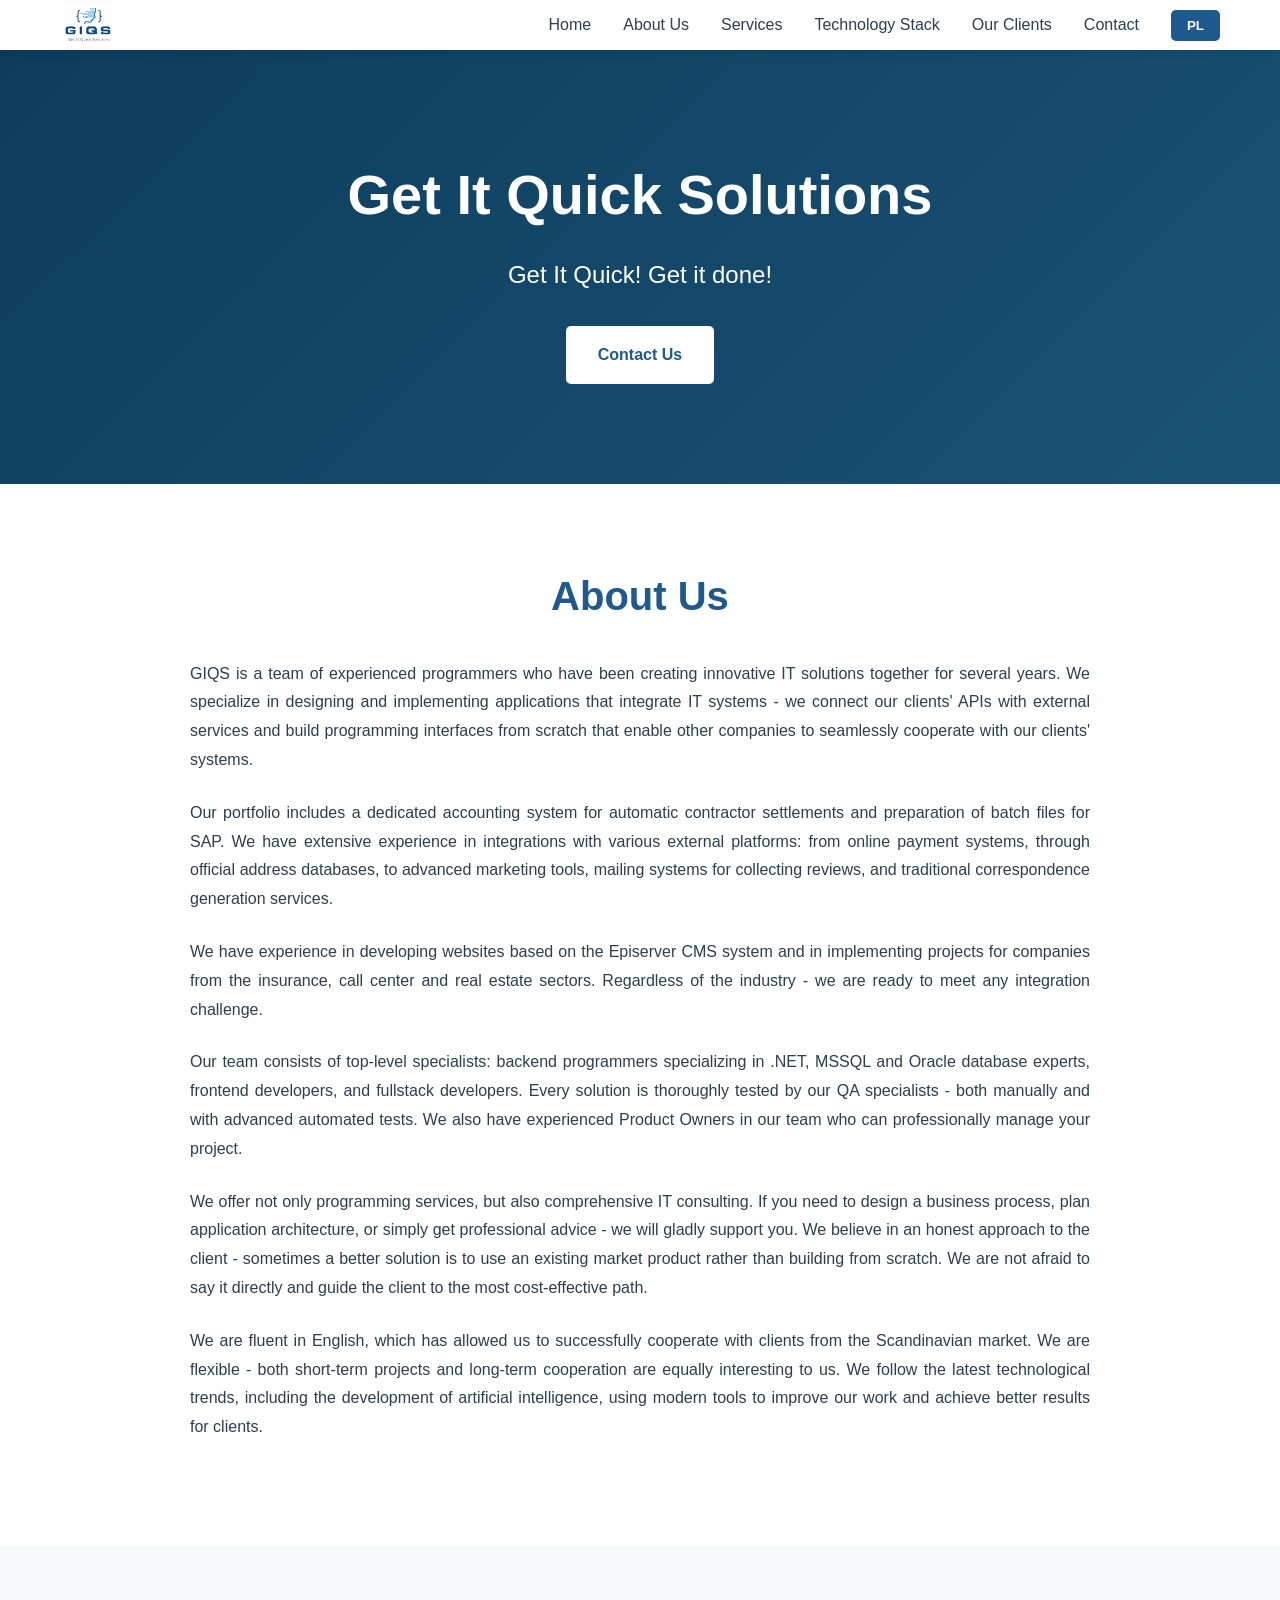
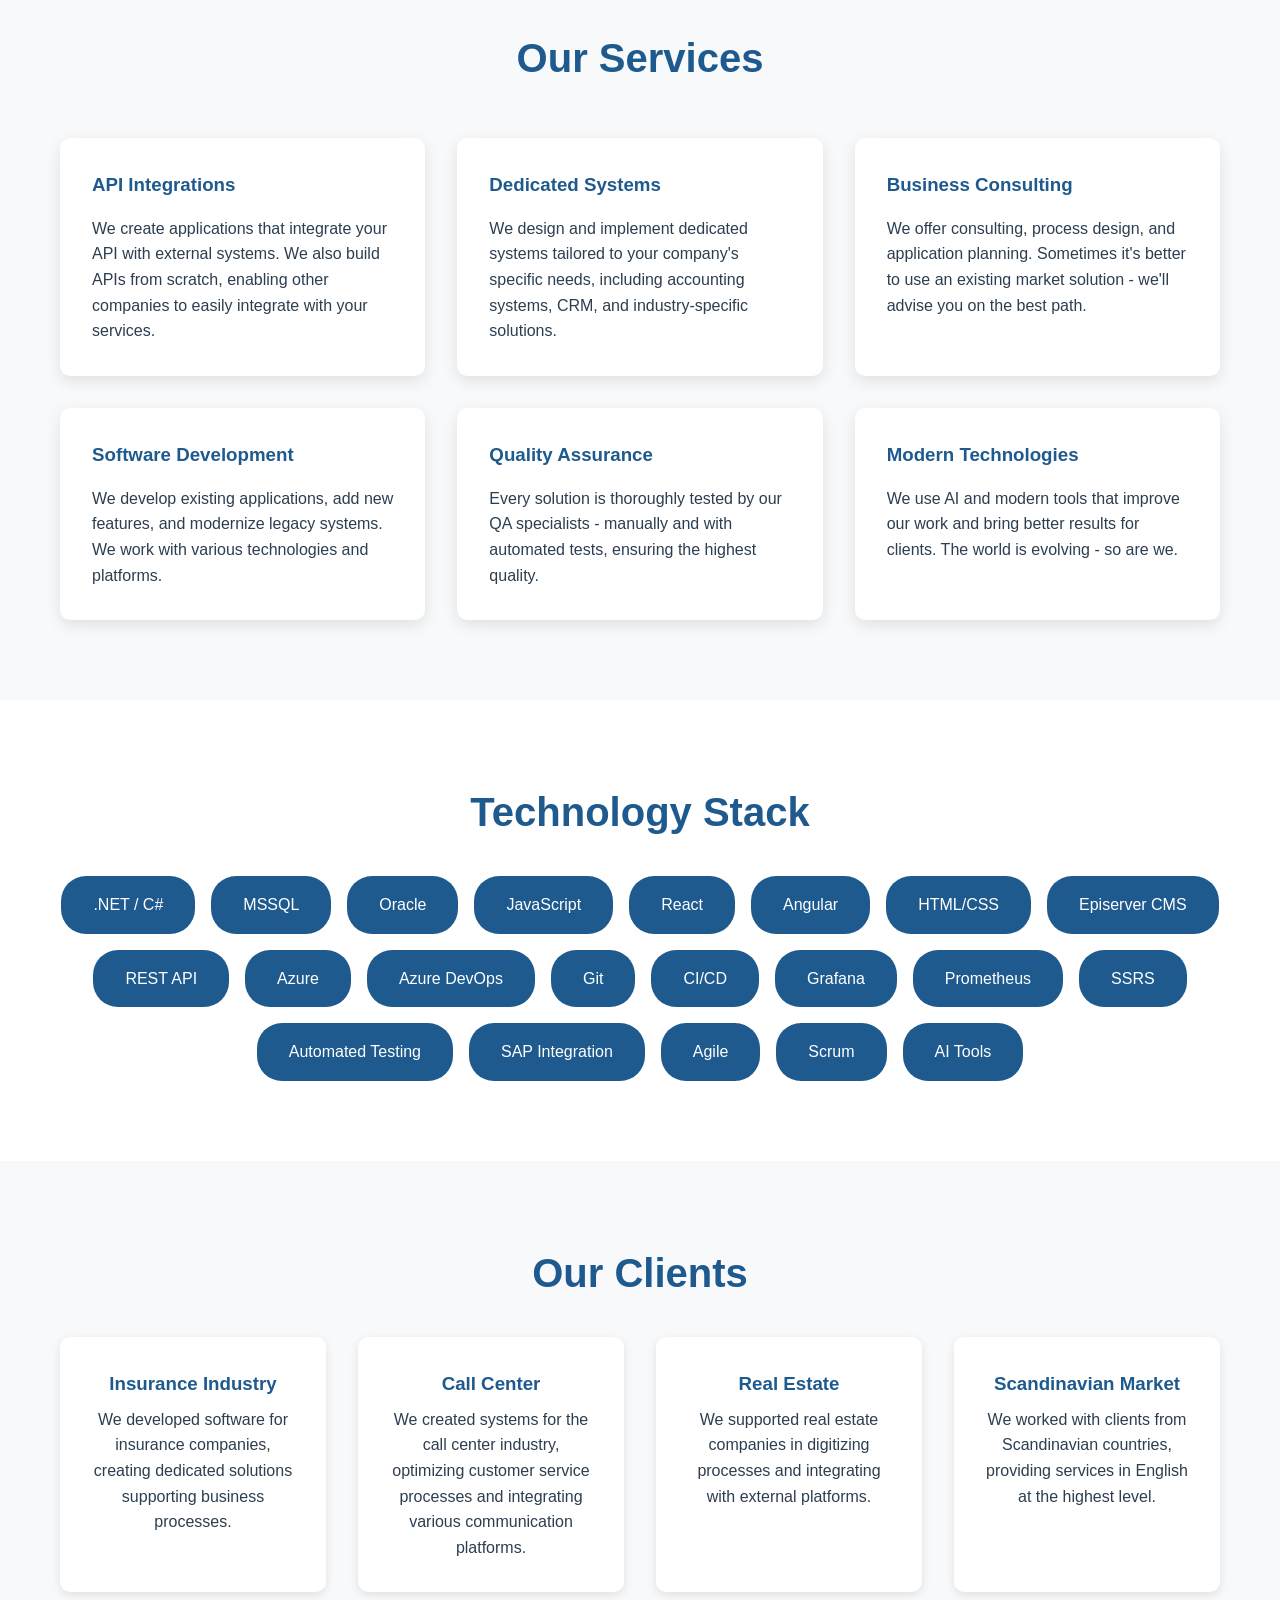
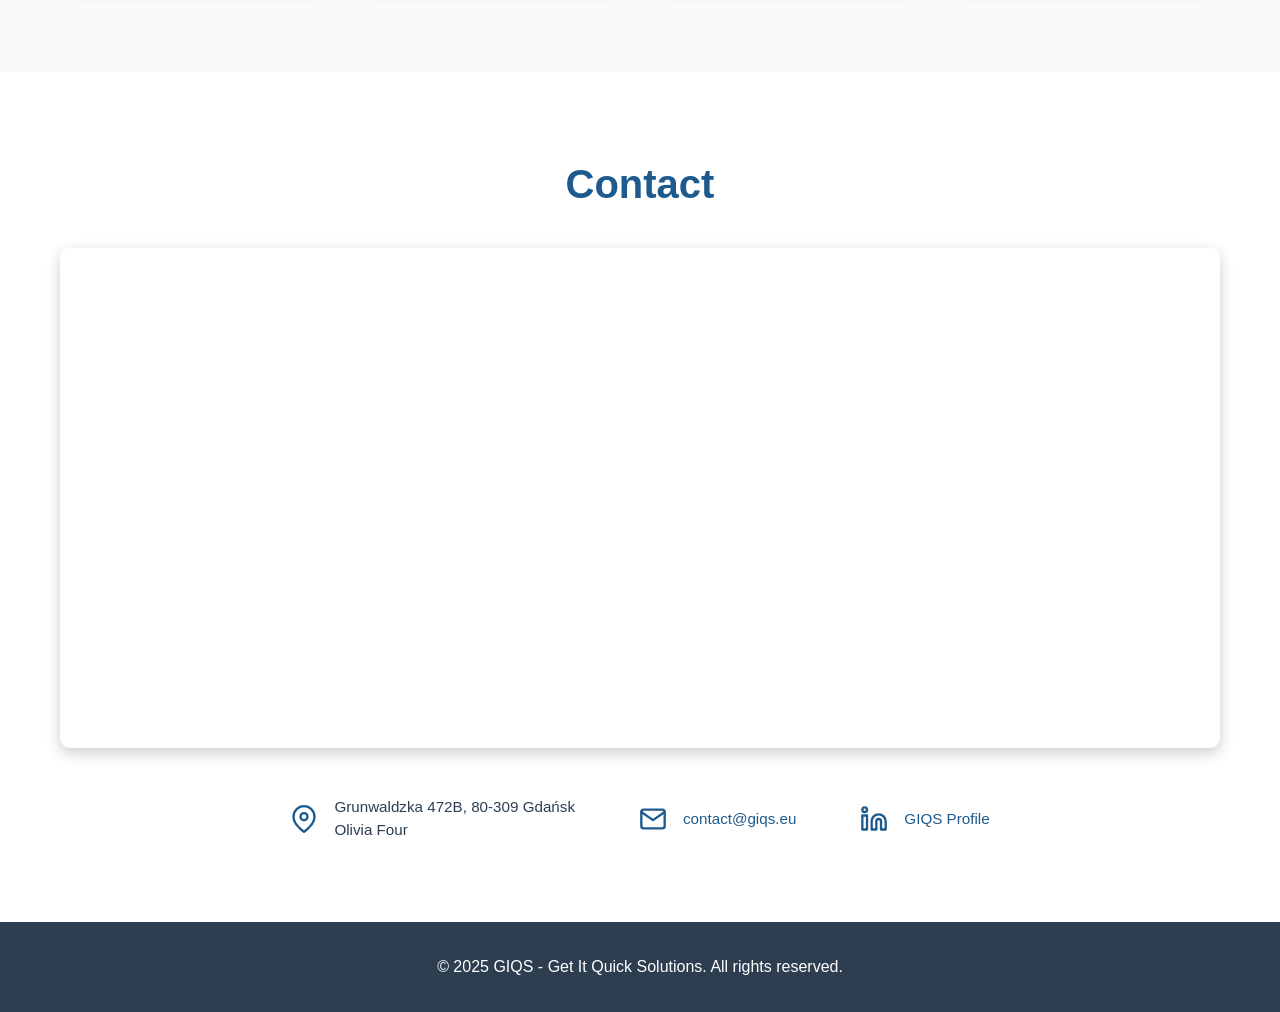
==== commit 0eb0c872: "Map goes up" ====
--- a/index.html
+++ b/index.html
@@ -165,6 +165,14 @@
     <section id="contact" style="scroll-margin-top: 70px;">
         <div class="container">
             <h2 data-en="Contact" data-pl="Kontakt">Contact</h2>
+            <div class="map-container">
+                <iframe 
+                    src="https://www.google.com/maps/embed?pb=!1m18!1m12!1m3!1d456.77672118688806!2d18.569835699999997!3d54.403191099999996!2m3!1f0!2f0!3f0!3m2!1i1024!2i768!4f13.1!3m3!1m2!1s0x46fd752e8e7ea7f1%3A0x8b28ef1c9749bce7!2sO4%20Coworking!5e0!3m2!1sen!2spl!4v1729353600000!5m2!1sen!2spl" 
+                    allowfullscreen="" 
+                    loading="lazy" 
+                    referrerpolicy="no-referrer-when-downgrade">
+                </iframe>
+            </div>
             <div class="contact-info">
                 <div class="contact-item">
                     <svg class="contact-icon" xmlns="http://www.w3.org/2000/svg" viewBox="0 0 24 24" fill="none" stroke="currentColor" stroke-width="2" stroke-linecap="round" stroke-linejoin="round">
@@ -189,14 +197,6 @@
                     <p><a href="https://www.linkedin.com/company/get-it-quick-solutions" target="_blank" rel="noopener noreferrer">GIQS Profile</a></p>
                 </div>
             </div>
-            <div class="map-container">
-                <iframe 
-                    src="https://www.google.com/maps/embed?pb=!1m18!1m12!1m3!1d456.77672118688806!2d18.569835699999997!3d54.403191099999996!2m3!1f0!2f0!3f0!3m2!1i1024!2i768!4f13.1!3m3!1m2!1s0x46fd752e8e7ea7f1%3A0x8b28ef1c9749bce7!2sO4%20Coworking!5e0!3m2!1sen!2spl!4v1729353600000!5m2!1sen!2spl" 
-                    allowfullscreen="" 
-                    loading="lazy" 
-                    referrerpolicy="no-referrer-when-downgrade">
-                </iframe>
-            </div>
         </div>
     </section>
 
--- a/css/styles.css
+++ b/css/styles.css
@@ -253,11 +253,24 @@
     margin-bottom: 2rem;
 }
 
+.map-container {
+    height: 500px;
+    border-radius: 10px;
+    overflow: hidden;
+    box-shadow: 0 5px 15px rgba(0,0,0,0.2);
+    margin-bottom: 3rem;
+}
+
+.map-container iframe {
+    width: 100%;
+    height: 100%;
+    border: 0;
+}
+
 .contact-info {
     display: flex;
     justify-content: center;
     gap: 4rem;
-    margin-bottom: 3rem;
     flex-wrap: wrap;
 }
 
@@ -290,19 +303,6 @@
 
 .contact-item a:hover {
     color: var(--secondary-color);
-}
-
-.map-container {
-    height: 500px;
-    border-radius: 10px;
-    overflow: hidden;
-    box-shadow: 0 5px 15px rgba(0,0,0,0.2);
-}
-
-.map-container iframe {
-    width: 100%;
-    height: 100%;
-    border: 0;
 }
 
 /* ==========================================
